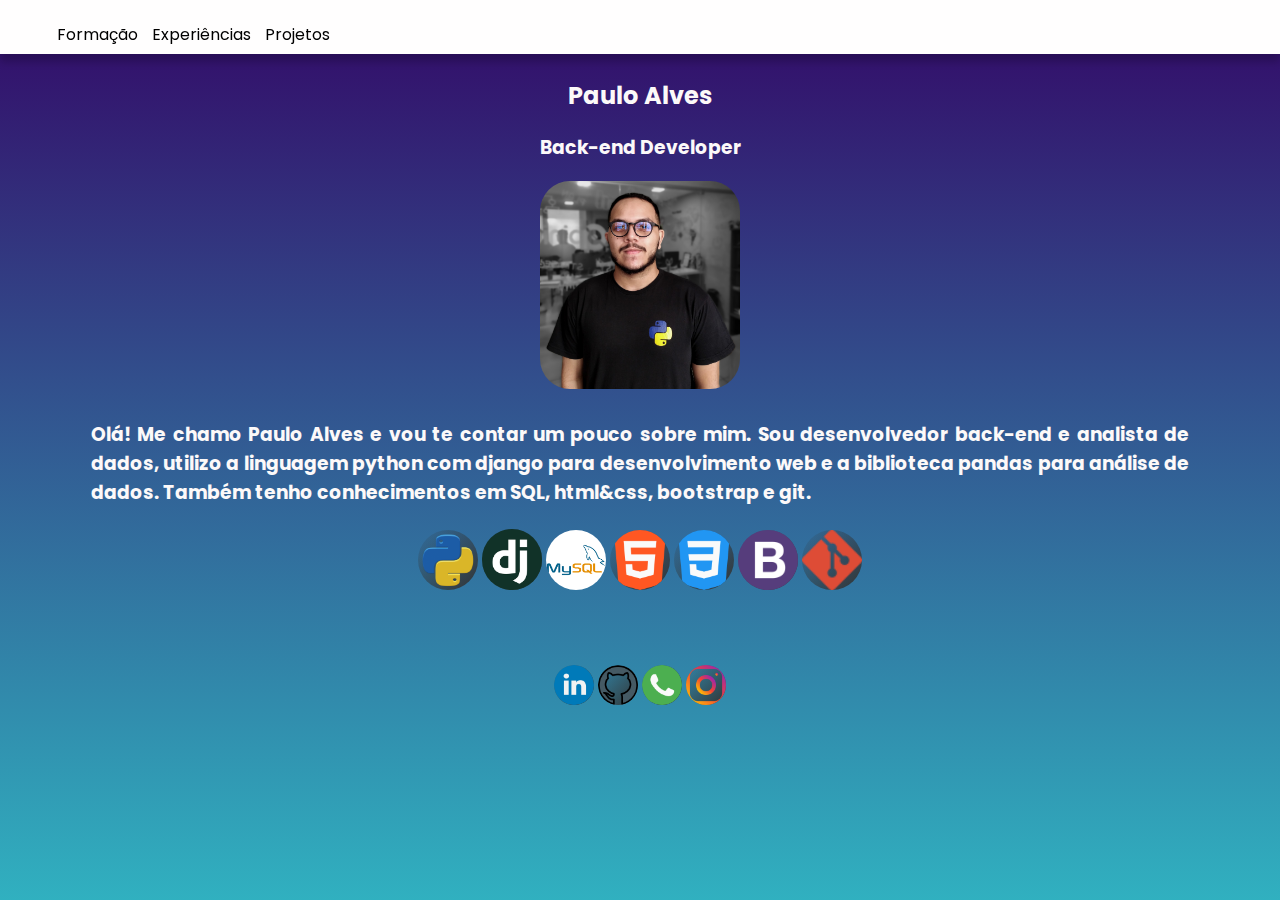
==== index.html @ e9043060 "Add files via upload" ====
<!DOCTYPE html>
<html lang="pt-br">
    <head>
        <title>Paulo Alves - Python Developer</title>
        <meta charset="UTF-8">
        <meta name="viewport" content="width=device-width, initial-scale=1">
        <link href="css/home.css" rel="stylesheet">
        <link rel="icon" type="image/x-icon" href="imgs/python-removebg-preview">
    
    </head>
    <body>
    <div class="container" >
    <header class="header">
    <!--<a href="#" class="logo">Paulo Alves</a>-->
    <nav class="navbar">
        <ul>
            <li><a href="formaçao.html">Formação</a></li>
            <li><a href="experiencia.html">Experiências</a></li>
            <li><a href="projetos.html">Projetos</a></li>            
        </ul> 
    </nav>
        
    </header>
    </div>
    </div>
    <br>
    <br>
    <br>
    <br>
    <div class="container" >
        <div class="child">
        <table class="table-responsive">
            <h2 style="text-align:center">Paulo Alves</h2>
            <h3>Back-end Developer</h3>
            <tr><img src="imgs/retrato.jpg" alt="retrato" width="200"></tr>
            <tr>
            <td style="text-align:justify"><h3>Olá! Me chamo Paulo Alves e vou te contar um pouco sobre mim. Sou desenvolvedor 
            back-end e analista de dados, utilizo a linguagem python com django para desenvolvimento web e a biblioteca pandas para análise de dados. 
            Também tenho conhecimentos em SQL, html&css, bootstrap e git.</h3></td>
            </tr>
            <tr>
            <td>
            <img src="imgs/python.png" alt="python" width="60">
            <img src="imgs/django.png" alt="django" width="60">
            <img src="imgs/mysql.png" alt="sql" width="60">
            <img src="imgs/html5.png" alt="html" width="60">
            <img src="imgs/css.png" alt="css" width="60">
            <img src="imgs/bootstrap.png" alt="bootstrap" width="60">
            <img src="imgs/git.png" alt="git" width="60">
            </td>
            </tr>
           
            <br>
        </table>
        </div>
        <br>
        <span>
        <a target="_blank" href="https://www.linkedin.com/in/paulo-alves-76a9b6205/"><img src="imgs/linkedin.png" alt="in" width="40" ></a>
        <a target="_blan" href="https://github.com/Paulo110998"><img src="imgs/github.png" alt="github" width="40" ></a>
        <a target="_blank" href="https://api.whatsapp.com/send?phone=5582993112813&text="><img src="imgs/whatsapp.png" alt="wpp" width="40" ></a>
        <a target="_blank" href="https://instagram.com/paulo_works?igshid=NTdlMDg3MTY="><img src="imgs/instagram.png" alt="insta" width="40" ></a>
        </span>
        
    
    </div>  
   
   
    

 
 

    
</body>
</html>
---- css/home.css ----
@import url('https://fonts.googleapis.com/css2?family=Poppins:wght@100;200;300;400;500;600;700&display=swap');
    
   
body, ul{
    box-sizing: border-box;
    background-image: linear-gradient(to top, #30cfd0 0%, #330867 100%);
    background-position: center top;
    font-family: 'Poppins', sans-serif;
    background-size: 100% 140% ;
    text-align: center;
    
}
    
.header{
    margin-top: -1px; /* Margem do topo*/
    padding:-1rem 10%; /* Altura da borda*/
    position: fixed; /* Fixar */
    top:0; left: 0; right: 0; /* Topo, direita, esquerda */
    display:flex;
    box-shadow: 0 .5rem .5rem rgba(0, 0, 0, 0.2);
    justify-content:left; /* Espaço entre os itens*/
    background: #fffefe;
    
}
ul{
    text-align: center;
    margin-left: 10px;
    
}



div{
    margin-top:-70px;
    border: 40px solid transparent;
    border-radius: 20px 20px 20px 20px;
}

h1,h2, h3, h5, a{
    color:rgb(252, 249, 249);
    
   
}
h4, a{
    color: black;
}



a:link, a:visited, a:active {
    text-decoration: none;
    }
    a:hover, img{text-decoration: underline;
    color: aquamarine;
    font-size:100%;
    background-image: linear-gradient(to bottom right, transparent, #333);
    border-radius: 30px 30px 30px 30px;
    }


li { 
  
    float: left ;
    display: block;
    padding: 7px;
    background-color: transparent;
  }
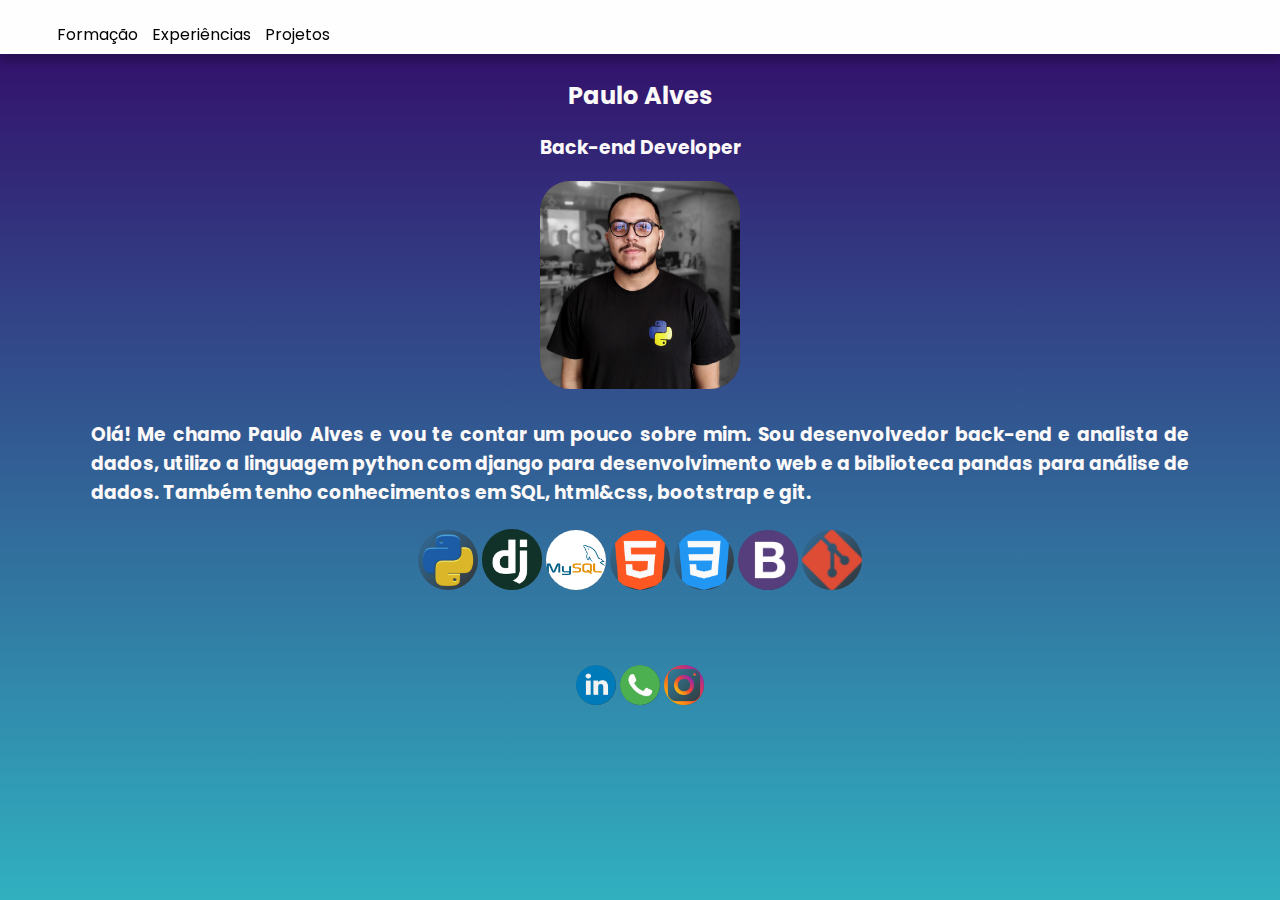
==== commit 6cc7bda2: "22/02 às 19:14hrs" ====
--- a/index.html
+++ b/index.html
@@ -56,7 +56,6 @@
         <br>
         <span>
         <a target="_blank" href="https://www.linkedin.com/in/paulo-alves-76a9b6205/"><img src="imgs/linkedin.png" alt="in" width="40" ></a>
-        <a target="_blan" href="https://github.com/Paulo110998"><img src="imgs/github.png" alt="github" width="40" ></a>
         <a target="_blank" href="https://api.whatsapp.com/send?phone=5582993112813&text="><img src="imgs/whatsapp.png" alt="wpp" width="40" ></a>
         <a target="_blank" href="https://instagram.com/paulo_works?igshid=NTdlMDg3MTY="><img src="imgs/instagram.png" alt="insta" width="40" ></a>
         </span>
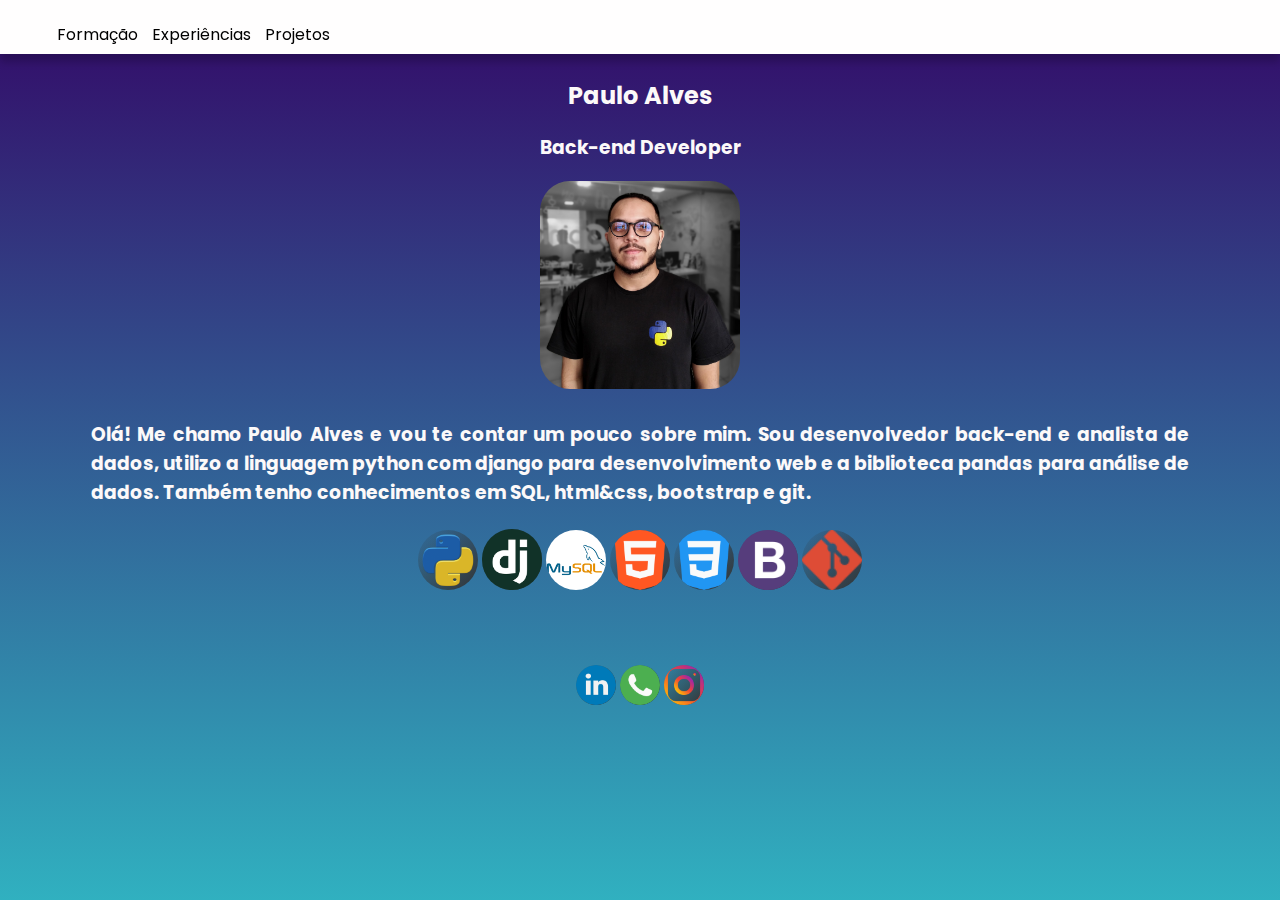
==== commit cf377c1e: "Update index.html" ====
--- a/index.html
+++ b/index.html
@@ -71,4 +71,4 @@
 
     
 </body>
-</html>+</html>
